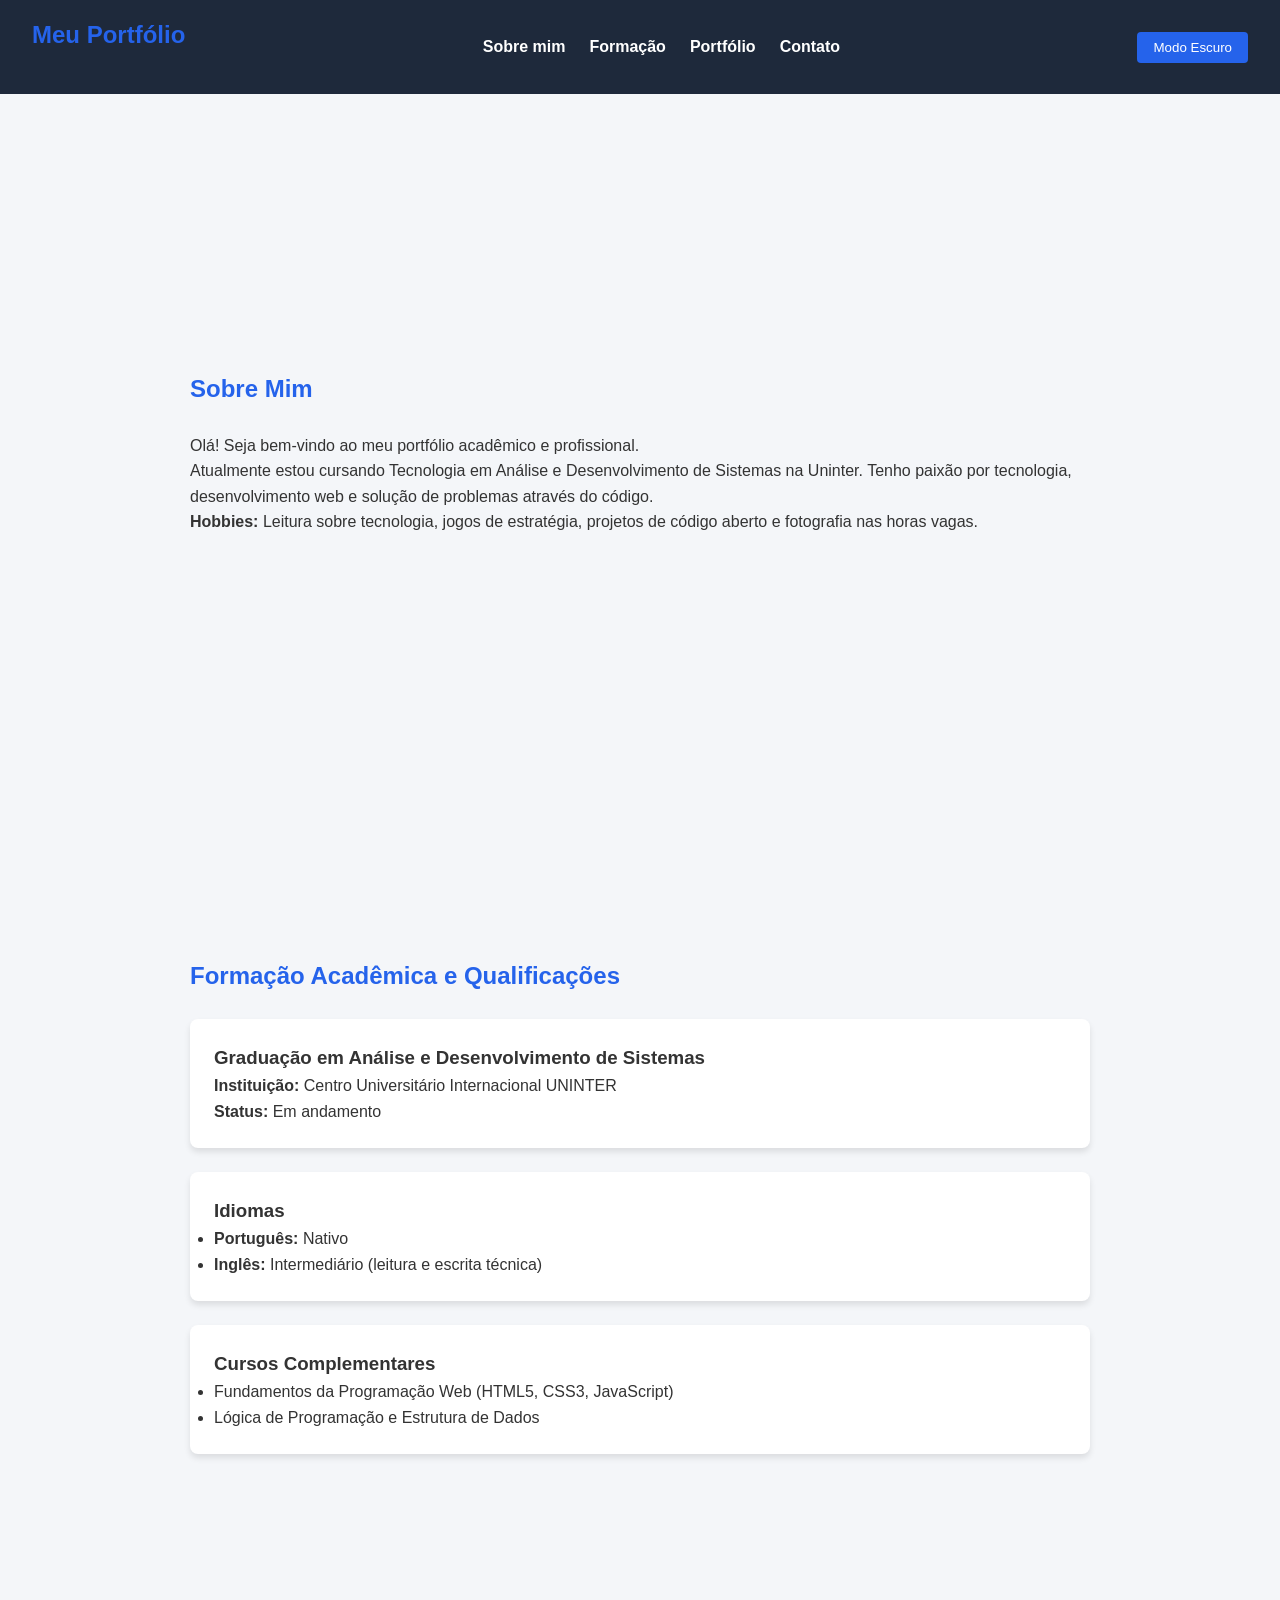
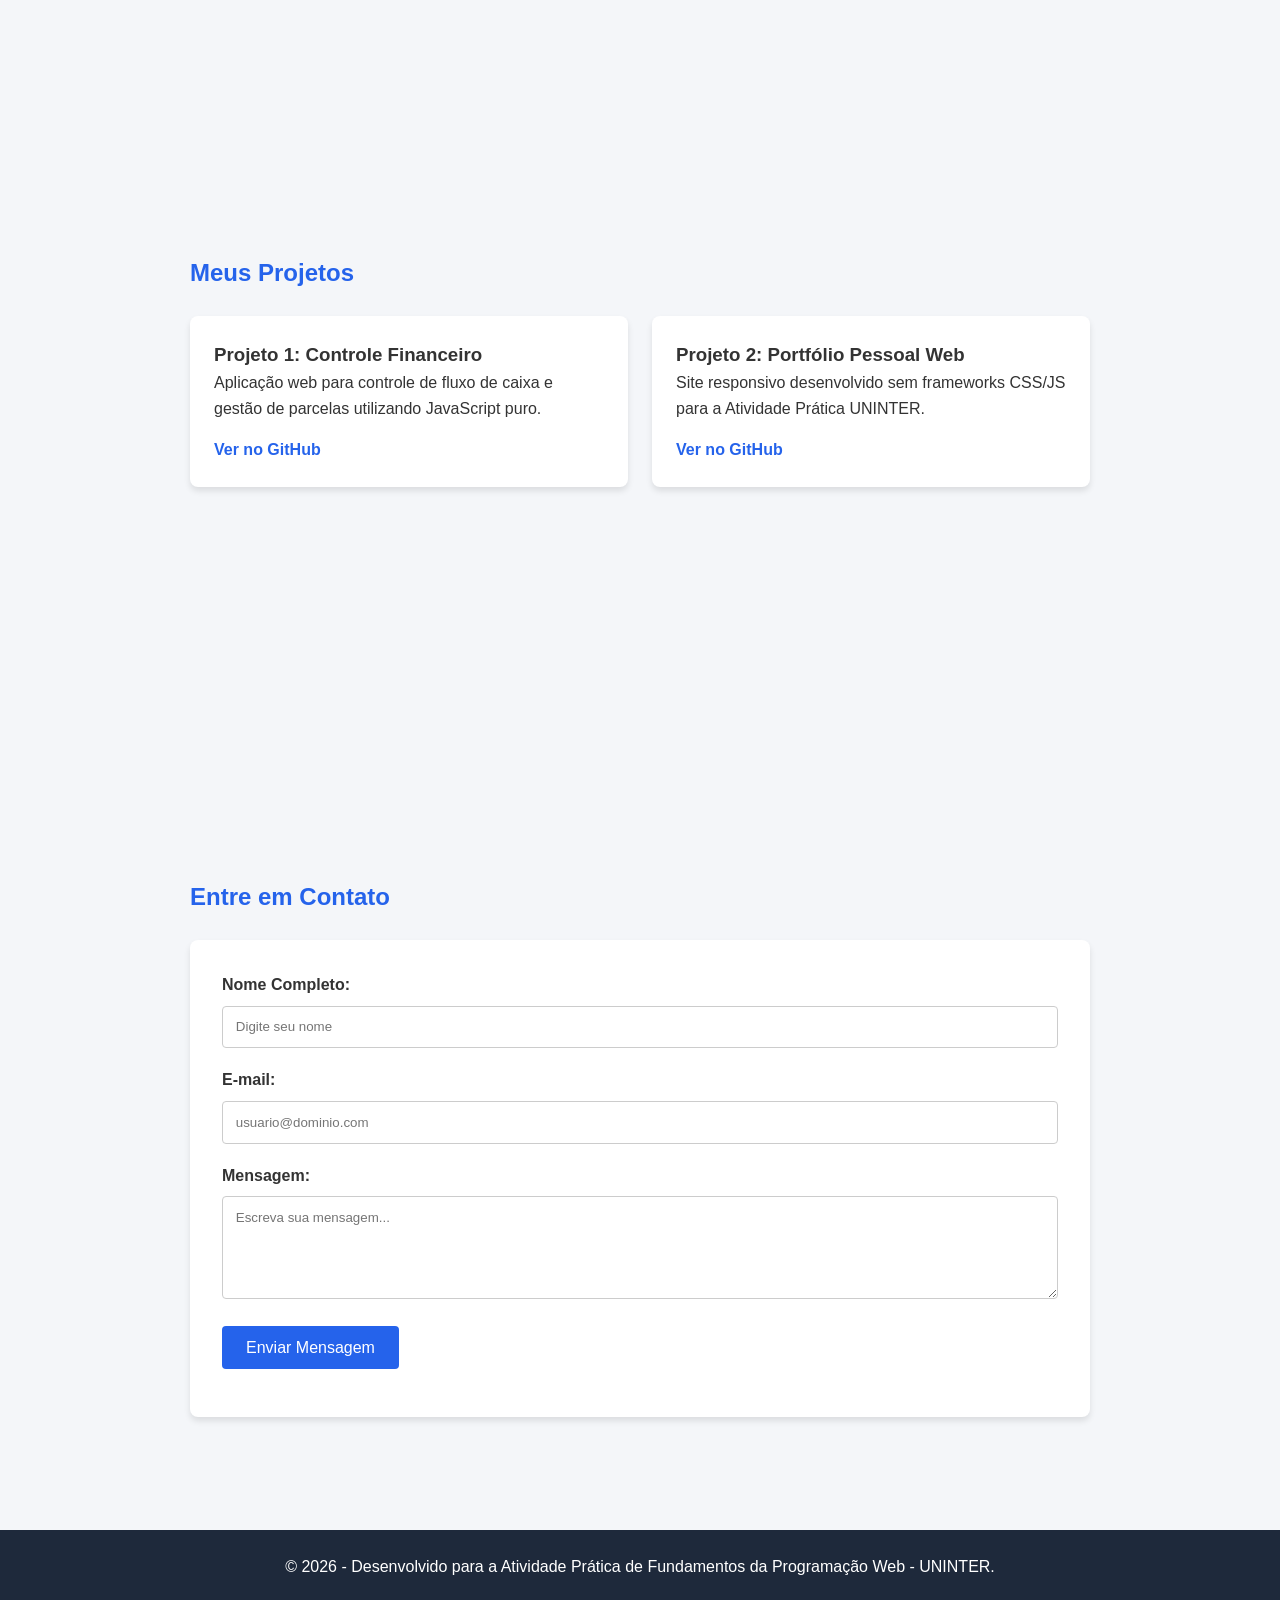
==== portfolio-web/index.html @ 42c3bc1f "Trabalho Faculdade" ====
<!DOCTYPE html>
<html lang="pt-BR">
<head>
    <meta charset="UTF-8">
    <meta name="viewport" content="width=device-width, initial-scale=1.0">
    <title>Portfólio Pessoal - UNINTER</title>
    <!-- Vinculação do arquivo CSS na pasta css/ -->
    <link rel="stylesheet" href="css/style.css">
</head>
<body class="light-theme">

    <!-- Cabeçalho fixo com o menu de navegação por âncoras (Exigência do projeto) -->
    <header class="navbar">
        <div class="logo">
            <h2>Meu Portfólio</h2>
        </div>
        <nav>
            <ul class="nav-links">
                <li><a href="#sobre">Sobre mim</a></li>
                <li><a href="#formacao">Formação</a></li>
                <li><a href="#portfolio">Portfólio</a></li>
                <li><a href="#contato">Contato</a></li>
            </ul>
        </nav>
        <!-- Botão para alternar entre tema claro e escuro usando JS -->
        <button id="theme-toggle" class="btn-theme">Modo Escuro</button>
    </header>

    <main>
        <!-- SEÇÃO 1: SOBRE MIM -->
        <section id="sobre" class="section">
            <div class="container">
                <h1>Sobre Mim</h1>
                <p>Olá! Seja bem-vindo ao meu portfólio acadêmico e profissional.</p>
                <p>Atualmente estou cursando Tecnologia em Análise e Desenvolvimento de Sistemas na Uninter. Tenho paixão por tecnologia, desenvolvimento web e solução de problemas através do código.</p>
                <p><strong>Hobbies:</strong> Leitura sobre tecnologia, jogos de estratégia, projetos de código aberto e fotografia nas horas vagas.</p>
            </div>
        </section>

        <!-- SEÇÃO 2: FORMAÇÃO -->
        <section id="formacao" class="section">
            <div class="container">
                <h2>Formação Acadêmica e Qualificações</h2>
                
                <div class="card">
                    <h3>Graduação em Análise e Desenvolvimento de Sistemas</h3>
                    <p><strong>Instituição:</strong> Centro Universitário Internacional UNINTER</p>
                    <p><strong>Status:</strong> Em andamento</p>
                </div>

                <div class="card">
                    <h3>Idiomas</h3>
                    <ul>
                        <li><strong>Português:</strong> Nativo</li>
                        <li><strong>Inglês:</strong> Intermediário (leitura e escrita técnica)</li>
                    </ul>
                </div>

                <div class="card">
                    <h3>Cursos Complementares</h3>
                    <ul>
                        <li>Fundamentos da Programação Web (HTML5, CSS3, JavaScript)</li>
                        <li>Lógica de Programação e Estrutura de Dados</li>
                    </ul>
                </div>
            </div>
        </section>

        <!-- SEÇÃO 3: PORTFÓLIO -->
        <section id="portfolio" class="section">
            <div class="container">
                <h2>Meus Projetos</h2>
                <div class="portfolio-grid">
                    <div class="portfolio-card">
                        <h3>Projeto 1: Controle Financeiro</h3>
                        <p>Aplicação web para controle de fluxo de caixa e gestão de parcelas utilizando JavaScript puro.</p>
                        <a href="https://github.com" target="_blank" class="btn-link">Ver no GitHub</a>
                    </div>
                    <div class="portfolio-card">
                        <h3>Projeto 2: Portfólio Pessoal Web</h3>
                        <p>Site responsivo desenvolvido sem frameworks CSS/JS para a Atividade Prática UNINTER.</p>
                        <a href="https://github.com" target="_blank" class="btn-link">Ver no GitHub</a>
                    </div>
                </div>
            </div>
        </section>

        <!-- SEÇÃO 4: CONTATO -->
        <section id="contato" class="section">
            <div class="container">
                <h2>Entre em Contato</h2>
                <form id="contact-form" class="form-contato">
                    <div class="form-group">
                        <label for="nome">Nome Completo:</label>
                        <input type="text" id="nome" name="nome" placeholder="Digite seu nome">
                    </div>

                    <div class="form-group">
                        <label for="email">E-mail:</label>
                        <input type="text" id="email" name="email" placeholder="usuario@dominio.com">
                    </div>

                    <div class="form-group">
                        <label for="mensagem">Mensagem:</label>
                        <textarea id="mensagem" name="mensagem" rows="5" placeholder="Escreva sua mensagem..."></textarea>
                    </div>

                    <button type="submit" class="btn-submit">Enviar Mensagem</button>
                    <!-- Área para mensagens de erro/sucesso gerenciadas via JS -->
                    <div id="form-feedback" class="feedback-msg"></div>
                </form>
            </div>
        </section>
    </main>

    <footer>
        <p>&copy; 2026 - Desenvolvido para a Atividade Prática de Fundamentos da Programação Web - UNINTER.</p>
    </footer>

    <!-- Vinculação do arquivo JS na pasta js/ -->
    <script src="js/script.js"></script>
</body>
</html>
---- portfolio-web/css/style.css ----
/* Variáveis para controle de tema Claro e Escuro */
:root {
    --bg-primary: #f4f6f9;
    --bg-card: #ffffff;
    --text-color: #333333;
    --header-bg: #1e293b;
    --header-text: #ffffff;
    --accent-color: #2563eb;
    --card-shadow: rgba(0, 0, 0, 0.1);
}

/* Estilos aplicados quando o modo escuro estiver ativo */
body.dark-theme {
    --bg-primary: #0f172a;
    --bg-card: #1e293b;
    --text-color: #f8fafc;
    --header-bg: #020617;
    --header-text: #f8fafc;
    --accent-color: #3b82f6;
    --card-shadow: rgba(0, 0, 0, 0.5);
}

/* Reset básico de estilos */
* {
    margin: 0;
    padding: 0;
    box-sizing: border-box;
    font-family: 'Segoe UI', Tahoma, Geneva, Verdana, sans-serif;
    transition: background-color 0.3s, color 0.3s;
}

body {
    background-color: var(--bg-primary);
    color: var(--text-color);
    line-height: 1.6;
}

/* Cabeçalho e Menu Superior */
.navbar {
    position: fixed;
    top: 0;
    width: 100%;
    background-color: var(--header-bg);
    color: var(--header-text);
    display: flex;
    justify-content: space-between;
    align-items: center;
    padding: 1rem 2rem;
    z-index: 1000;
}

.nav-links {
    display: flex;
    list-style: none;
    gap: 1.5rem;
}

.nav-links a {
    color: var(--header-text);
    text-decoration: none;
    font-weight: bold;
}

.nav-links a:hover {
    color: var(--accent-color);
}

.btn-theme {
    background-color: var(--accent-color);
    color: white;
    border: none;
    padding: 0.5rem 1rem;
    border-radius: 4px;
    cursor: pointer;
}

/* Layout das seções principais */
main {
    margin-top: 70px;
}

.section {
    padding: 4rem 2rem;
    min-height: 85vh;
    display: flex;
    align-items: center;
    justify-content: center;
}

.container {
    width: 100%;
    max-width: 900px;
}

h1, h2 {
    margin-bottom: 1.5rem;
    color: var(--accent-color);
}

/* Estilização de Cards e Portfólio */
.card, .portfolio-card {
    background-color: var(--bg-card);
    padding: 1.5rem;
    border-radius: 8px;
    margin-bottom: 1.5rem;
    box-shadow: 0 4px 6px var(--card-shadow);
}

.portfolio-grid {
    display: grid;
    grid-template-columns: repeat(auto-fit, minmax(280px, 1fr));
    gap: 1.5rem;
}

.btn-link {
    display: inline-block;
    margin-top: 1rem;
    color: var(--accent-color);
    text-decoration: none;
    font-weight: bold;
}

/* Formulário e Contato */
.form-contato {
    background-color: var(--bg-card);
    padding: 2rem;
    border-radius: 8px;
    box-shadow: 0 4px 6px var(--card-shadow);
}

.form-group {
    margin-bottom: 1.2rem;
}

.form-group label {
    display: block;
    margin-bottom: 0.5rem;
    font-weight: bold;
}

.form-group input, .form-group textarea {
    width: 100%;
    padding: 0.8rem;
    border: 1px solid #ccc;
    border-radius: 4px;
}

.btn-submit {
    background-color: var(--accent-color);
    color: white;
    border: none;
    padding: 0.8rem 1.5rem;
    border-radius: 4px;
    cursor: pointer;
    font-size: 1rem;
}

.feedback-msg {
    margin-top: 1rem;
    font-weight: bold;
}

footer {
    text-align: center;
    padding: 1.5rem;
    background-color: var(--header-bg);
    color: var(--header-text);
}
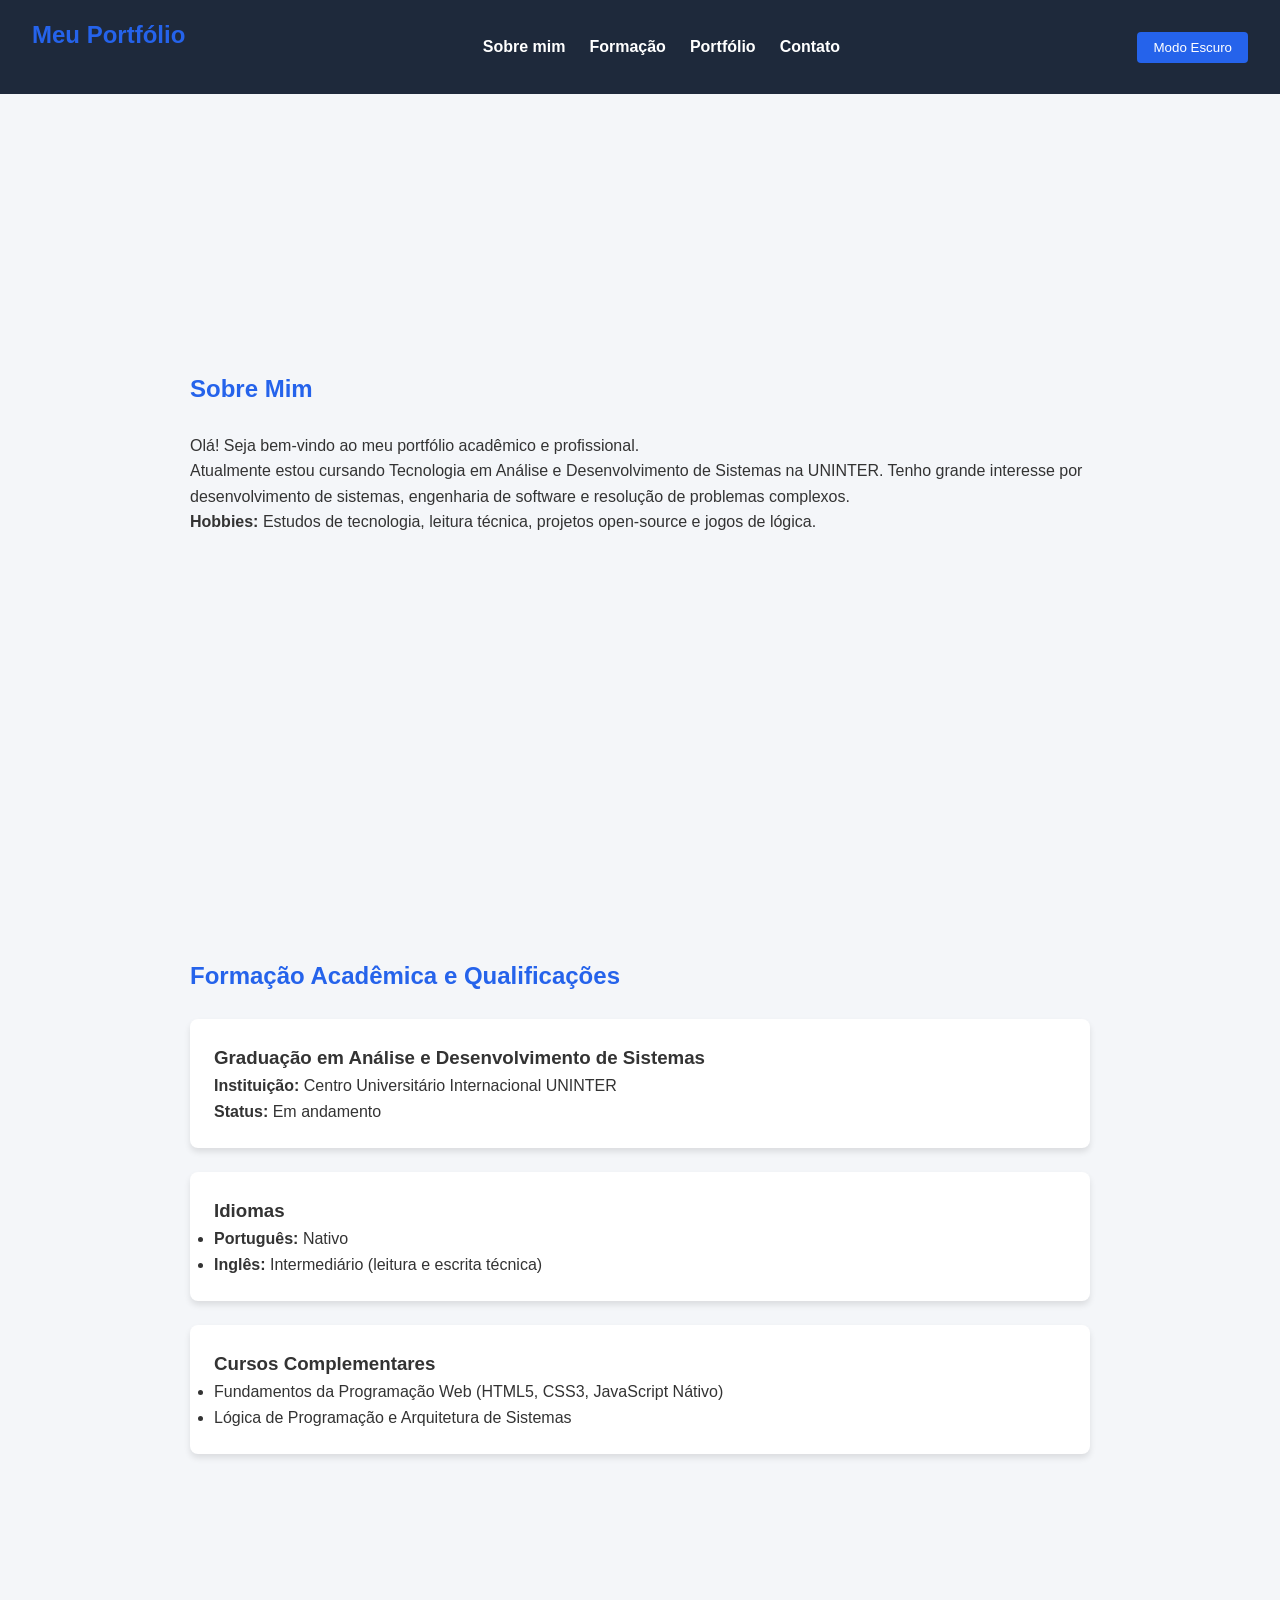
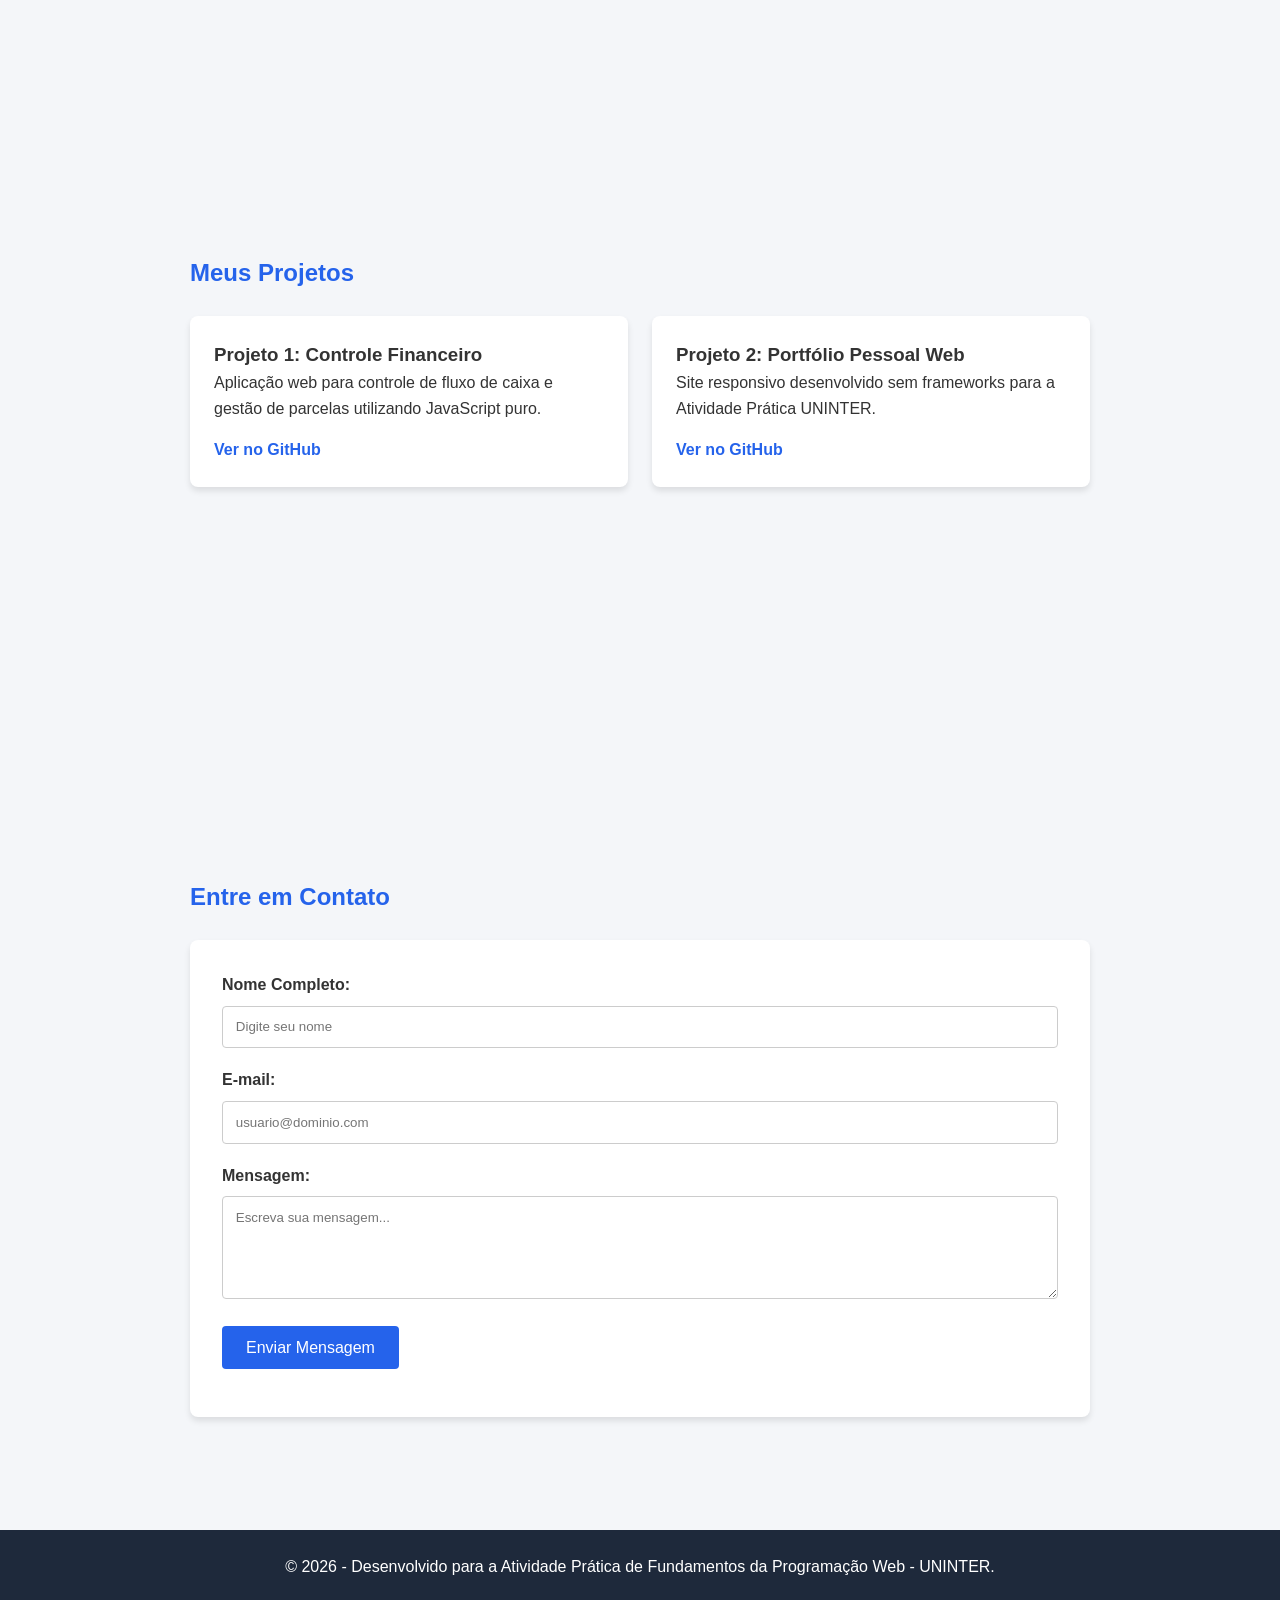
==== commit c255a2d5: "Add files via upload" ====
--- a/portfolio-web/index.html
+++ b/portfolio-web/index.html
@@ -4,12 +4,12 @@
     <meta charset="UTF-8">
     <meta name="viewport" content="width=device-width, initial-scale=1.0">
     <title>Portfólio Pessoal - UNINTER</title>
-    <!-- Vinculação do arquivo CSS na pasta css/ -->
+    <!-- Vinculação do CSS externo conforme boas práticas -->
     <link rel="stylesheet" href="css/style.css">
 </head>
 <body class="light-theme">
 
-    <!-- Cabeçalho fixo com o menu de navegação por âncoras (Exigência do projeto) -->
+    <!-- Cabeçalho fixo com o menu de navegação por âncoras (Exigência da Atividade) -->
     <header class="navbar">
         <div class="logo">
             <h2>Meu Portfólio</h2>
@@ -22,7 +22,7 @@
                 <li><a href="#contato">Contato</a></li>
             </ul>
         </nav>
-        <!-- Botão para alternar entre tema claro e escuro usando JS -->
+        <!-- Botão para alternar entre tema claro e escuro usando JS NATIVO -->
         <button id="theme-toggle" class="btn-theme">Modo Escuro</button>
     </header>
 
@@ -32,8 +32,8 @@
             <div class="container">
                 <h1>Sobre Mim</h1>
                 <p>Olá! Seja bem-vindo ao meu portfólio acadêmico e profissional.</p>
-                <p>Atualmente estou cursando Tecnologia em Análise e Desenvolvimento de Sistemas na Uninter. Tenho paixão por tecnologia, desenvolvimento web e solução de problemas através do código.</p>
-                <p><strong>Hobbies:</strong> Leitura sobre tecnologia, jogos de estratégia, projetos de código aberto e fotografia nas horas vagas.</p>
+                <p>Atualmente estou cursando Tecnologia em Análise e Desenvolvimento de Sistemas na UNINTER. Tenho grande interesse por desenvolvimento de sistemas, engenharia de software e resolução de problemas complexos.</p>
+                <p><strong>Hobbies:</strong> Estudos de tecnologia, leitura técnica, projetos open-source e jogos de lógica.</p>
             </div>
         </section>
 
@@ -59,8 +59,8 @@
                 <div class="card">
                     <h3>Cursos Complementares</h3>
                     <ul>
-                        <li>Fundamentos da Programação Web (HTML5, CSS3, JavaScript)</li>
-                        <li>Lógica de Programação e Estrutura de Dados</li>
+                        <li>Fundamentos da Programação Web (HTML5, CSS3, JavaScript Nátivo)</li>
+                        <li>Lógica de Programação e Arquitetura de Sistemas</li>
                     </ul>
                 </div>
             </div>
@@ -78,7 +78,7 @@
                     </div>
                     <div class="portfolio-card">
                         <h3>Projeto 2: Portfólio Pessoal Web</h3>
-                        <p>Site responsivo desenvolvido sem frameworks CSS/JS para a Atividade Prática UNINTER.</p>
+                        <p>Site responsivo desenvolvido sem frameworks para a Atividade Prática UNINTER.</p>
                         <a href="https://github.com" target="_blank" class="btn-link">Ver no GitHub</a>
                     </div>
                 </div>
@@ -106,7 +106,7 @@
                     </div>
 
                     <button type="submit" class="btn-submit">Enviar Mensagem</button>
-                    <!-- Área para mensagens de erro/sucesso gerenciadas via JS -->
+                    <!-- Área onde o JS exibirá a validação sem recarregar a página -->
                     <div id="form-feedback" class="feedback-msg"></div>
                 </form>
             </div>
@@ -117,7 +117,7 @@
         <p>&copy; 2026 - Desenvolvido para a Atividade Prática de Fundamentos da Programação Web - UNINTER.</p>
     </footer>
 
-    <!-- Vinculação do arquivo JS na pasta js/ -->
+    <!-- Vinculação do JavaScript Nativo (Vanilla JS) -->
     <script src="js/script.js"></script>
 </body>
 </html>
--- a/portfolio-web/css/style.css
+++ b/portfolio-web/css/style.css
@@ -1,4 +1,4 @@
-/* Variáveis para controle de tema Claro e Escuro */
+/* Variáveis CSS para suporte a Tema Claro e Escuro */
 :root {
     --bg-primary: #f4f6f9;
     --bg-card: #ffffff;
@@ -9,7 +9,6 @@
     --card-shadow: rgba(0, 0, 0, 0.1);
 }
 
-/* Estilos aplicados quando o modo escuro estiver ativo */
 body.dark-theme {
     --bg-primary: #0f172a;
     --bg-card: #1e293b;
@@ -20,7 +19,7 @@
     --card-shadow: rgba(0, 0, 0, 0.5);
 }
 
-/* Reset básico de estilos */
+/* Reset básico e tipografia */
 * {
     margin: 0;
     padding: 0;
@@ -35,7 +34,7 @@
     line-height: 1.6;
 }
 
-/* Cabeçalho e Menu Superior */
+/* Navbar fixa com links de navegação por âncoras */
 .navbar {
     position: fixed;
     top: 0;
@@ -74,7 +73,7 @@
     cursor: pointer;
 }
 
-/* Layout das seções principais */
+/* Estrutura e seções */
 main {
     margin-top: 70px;
 }
@@ -97,7 +96,6 @@
     color: var(--accent-color);
 }
 
-/* Estilização de Cards e Portfólio */
 .card, .portfolio-card {
     background-color: var(--bg-card);
     padding: 1.5rem;
@@ -120,7 +118,7 @@
     font-weight: bold;
 }
 
-/* Formulário e Contato */
+/* Formulário e validações */
 .form-contato {
     background-color: var(--bg-card);
     padding: 2rem;
